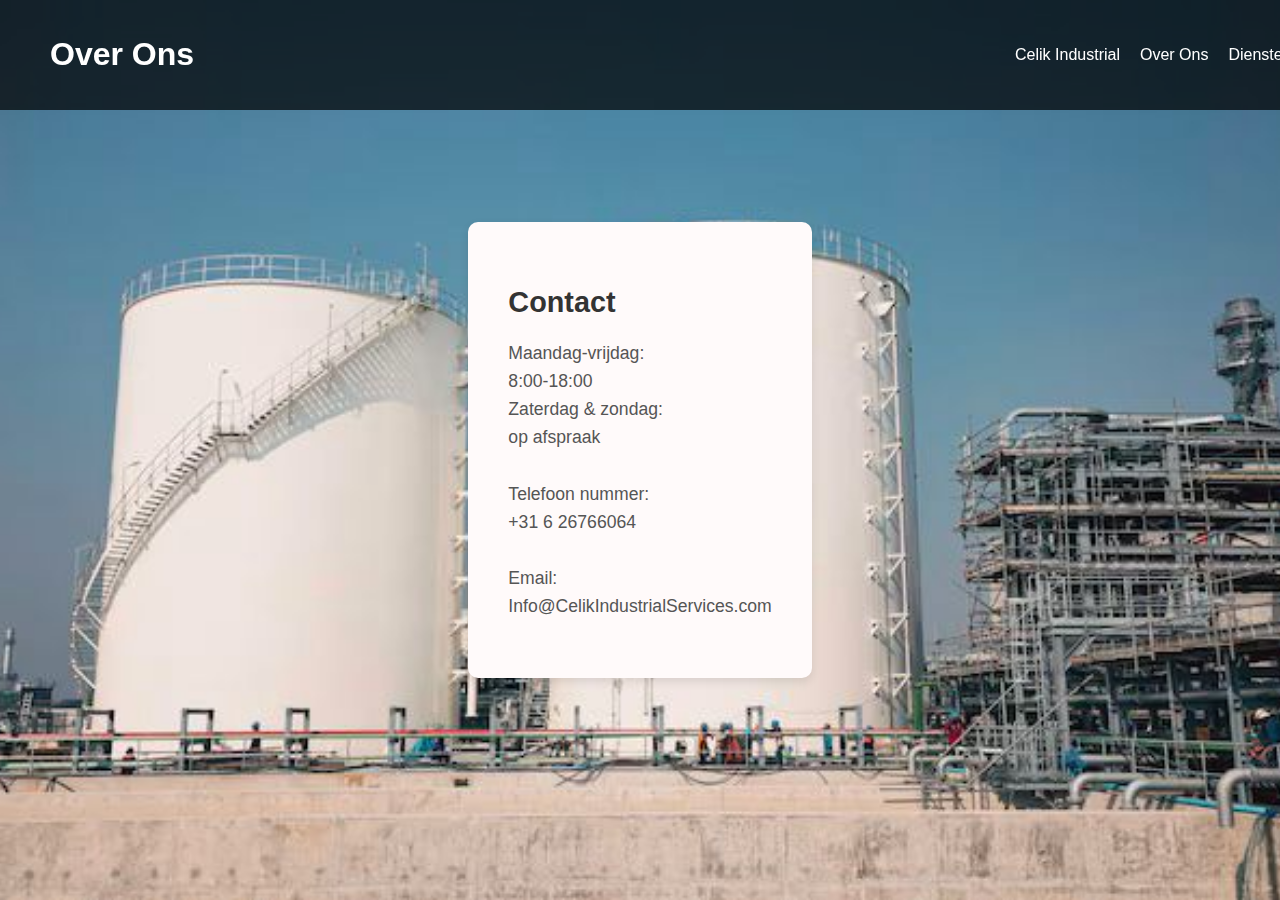
==== Contact.html @ 32d875dd "aanpassing" ====
<!DOCTYPE html>
<html lang="nl">
<head>
    <meta charset="UTF-8">
    <meta name="viewport" content="width=device-width, initial-scale=1.0">
    <title>Celikindustrialservices.com</title>
    <link rel="stylesheet" href="opmaak1.css">
</head>
<body>
    <header>
        <h1>Over Ons</h1>
        <nav>
            <ul>
                <li><a href="Index.html">Celik Industrial</a></li>
                <li><a href="Over Ons.html">Over Ons</a></li>
                <li><a href="Diensten.html">Diensten</a></li>
            </ul>
        </nav>
    </header>

    <!-- Wie zijn wij sectie -->
    <section class="section-2">
        <div class="content">
            <h2>Contact</h2>
            <p>
               Maandag-vrijdag: 
               <br>
                8:00-18:00
               <br>
               Zaterdag & zondag:
               <br>
                op afspraak
               <br>
               <br>

               Telefoon nummer:
               <br>
               +31 6 26766064
               <br>
               <br>

               Email:
               <br>
               Info@CelikIndustrialServices.com
            </p>
        </div>
    </section>
</body>
</html>
---- opmaak1.css ----
/* Algemene stijlen */
body {
    margin: 0;
    font-family: Arial, sans-serif;
    background: url('foto/foto2.jpeg') no-repeat center center fixed;
    background-size: cover;
    color: white; /* Zorgt ervoor dat de tekst goed zichtbaar is */
    height: 100vh;
    display: flex;
    justify-content: center;
    align-items: center;
    flex-direction: column;
}

/* Header */
header {
    position: fixed;
    top: 0;
    left: 0;
    width: 97%;
    background: rgba(0, 0, 0, 0.7);
    padding: 15px 50px;
    display: flex;
    justify-content: space-between;
    align-items: center;
    color: white;
    z-index: 1000;
}

nav ul {
    list-style: none;
    display: flex;
    padding: 0;
    margin: 0;
}

nav ul li {
    margin-left: 20px;
}

nav ul li a {
    color: white;
    text-decoration: none;
}

/* Sectie: Contact */
.section-2 {
    display: flex;
    justify-content: center;
    align-items: center;
    min-height: 80vh;
    width: 97%;
    padding: 20px;
}

.section-2 .content {
    background: snow;
    padding: 40px;
    border-radius: 10px;
    box-shadow: 0px 4px 10px rgba(0, 0, 0, 0.1);
    max-width: 600px;
    text-align: left;
}

.section-2 h2 {
    font-size: 1.8rem;
    color: #333;
    margin-bottom: 20px;
}

.section-2 p {
    font-size: 1.1rem;
    color: #555;
    line-height: 1.6;
}
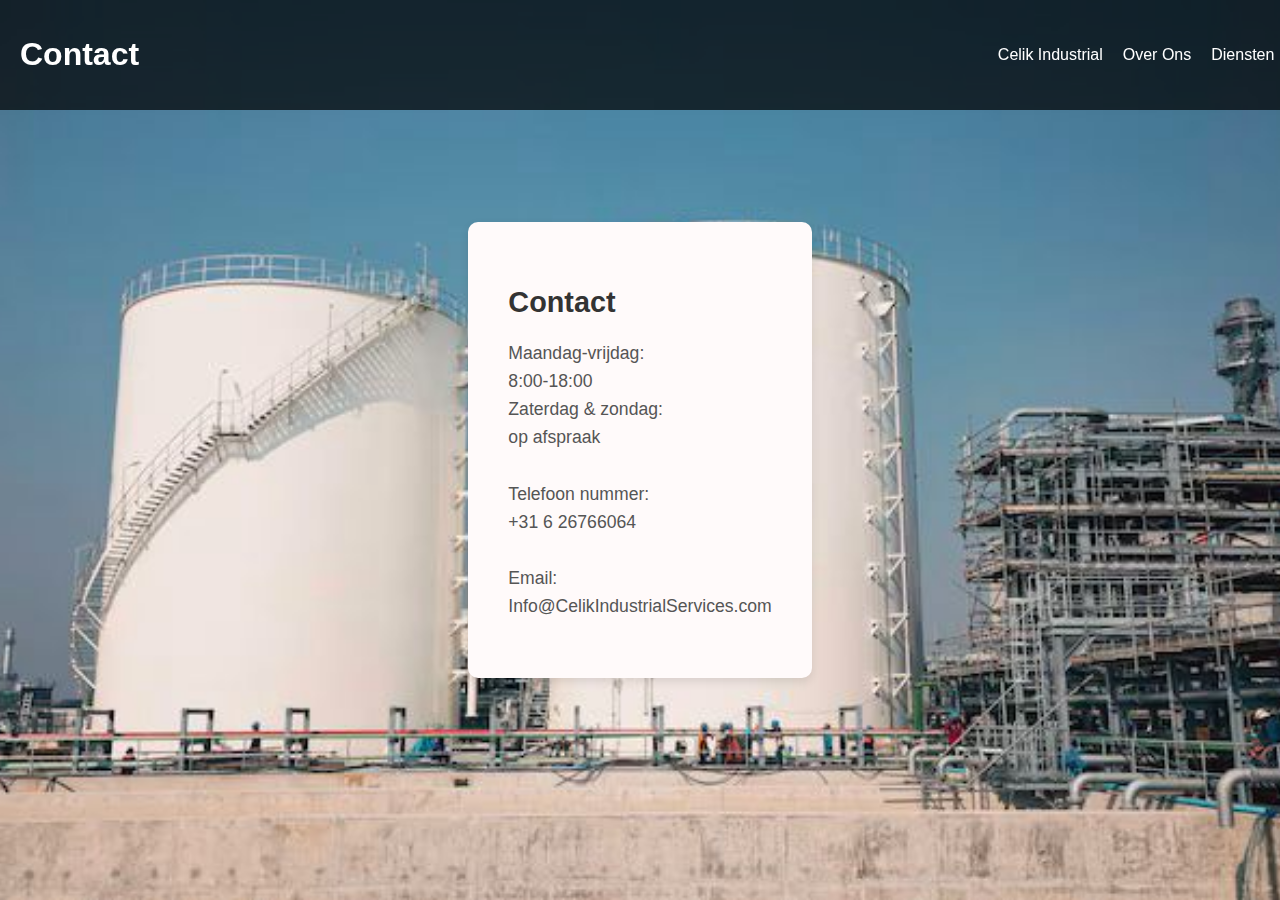
==== commit ea4b8680: "." ====
--- a/Contact.html
+++ b/Contact.html
@@ -8,7 +8,7 @@
 </head>
 <body>
     <header>
-        <h1>Over Ons</h1>
+        <h1>Contact</h1>
         <nav>
             <ul>
                 <li><a href="Index.html">Celik Industrial</a></li>
--- a/opmaak1.css
+++ b/opmaak1.css
@@ -4,12 +4,13 @@
     font-family: Arial, sans-serif;
     background: url('foto/foto2.jpeg') no-repeat center center fixed;
     background-size: cover;
-    color: white; /* Zorgt ervoor dat de tekst goed zichtbaar is */
+    color: white;
     height: 100vh;
     display: flex;
     justify-content: center;
     align-items: center;
     flex-direction: column;
+    text-align: center;
 }
 
 /* Header */
@@ -17,9 +18,9 @@
     position: fixed;
     top: 0;
     left: 0;
-    width: 97%;
+    width: 98%;
     background: rgba(0, 0, 0, 0.7);
-    padding: 15px 50px;
+    padding: 15px 20px;
     display: flex;
     justify-content: space-between;
     align-items: center;
@@ -43,13 +44,13 @@
     text-decoration: none;
 }
 
-/* Sectie: Contact */
+/* Contact sectie */
 .section-2 {
     display: flex;
     justify-content: center;
     align-items: center;
     min-height: 80vh;
-    width: 97%;
+    width: 90%;
     padding: 20px;
 }
 
@@ -73,3 +74,30 @@
     color: #555;
     line-height: 1.6;
 }
+
+/* Responsieve stijlen */
+@media (max-width: 768px) {
+    header {
+        flex-direction: column;
+        text-align: center;
+    }
+    
+    nav ul {
+        flex-direction: column;
+        padding-top: 10px;
+    }
+    
+    nav ul li {
+        margin: 10px 0;
+    }
+    
+    .section-2 {
+        flex-direction: column;
+        text-align: center;
+    }
+    
+    .section-2 .content {
+        width: 90%;
+        padding: 20px;
+    }
+}
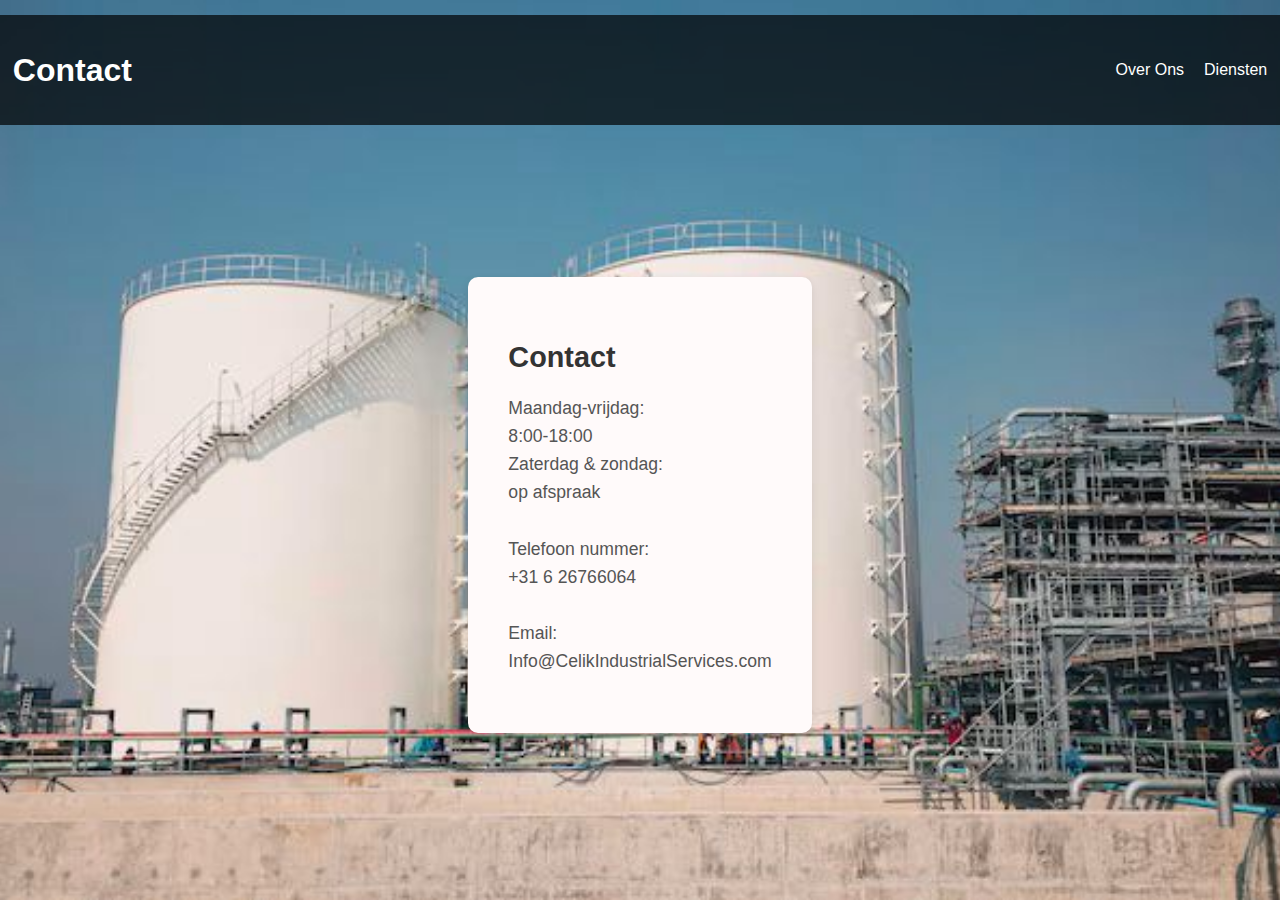
==== commit 79527779: "." ====
--- a/Contact.html
+++ b/Contact.html
@@ -11,7 +11,6 @@
         <h1>Contact</h1>
         <nav>
             <ul>
-                <li><a href="Index.html">Celik Industrial</a></li>
                 <li><a href="Over Ons.html">Over Ons</a></li>
                 <li><a href="Diensten.html">Diensten</a></li>
             </ul>
--- a/opmaak1.css
+++ b/opmaak1.css
@@ -24,6 +24,7 @@
     display: flex;
     justify-content: space-between;
     align-items: center;
+    position: relative; /* Verwijdert fixed positioning */
     color: white;
     z-index: 1000;
 }
@@ -78,26 +79,19 @@
 /* Responsieve stijlen */
 @media (max-width: 768px) {
     header {
-        flex-direction: column;
-        text-align: center;
+        padding: 10px;
     }
-    
+
+    header h1 {
+        font-size: 1.2rem;
+    }
+
     nav ul {
-        flex-direction: column;
-        padding-top: 10px;
+        gap: 5px; /* Maak ruimte tussen de links kleiner */
     }
-    
-    nav ul li {
-        margin: 10px 0;
+
+    nav ul li a {
+        font-size: 0.9rem;
+        padding: 6px 10px; /* Maak de knoppen kleiner */
     }
-    
-    .section-2 {
-        flex-direction: column;
-        text-align: center;
-    }
-    
-    .section-2 .content {
-        width: 90%;
-        padding: 20px;
-    }
-}
+}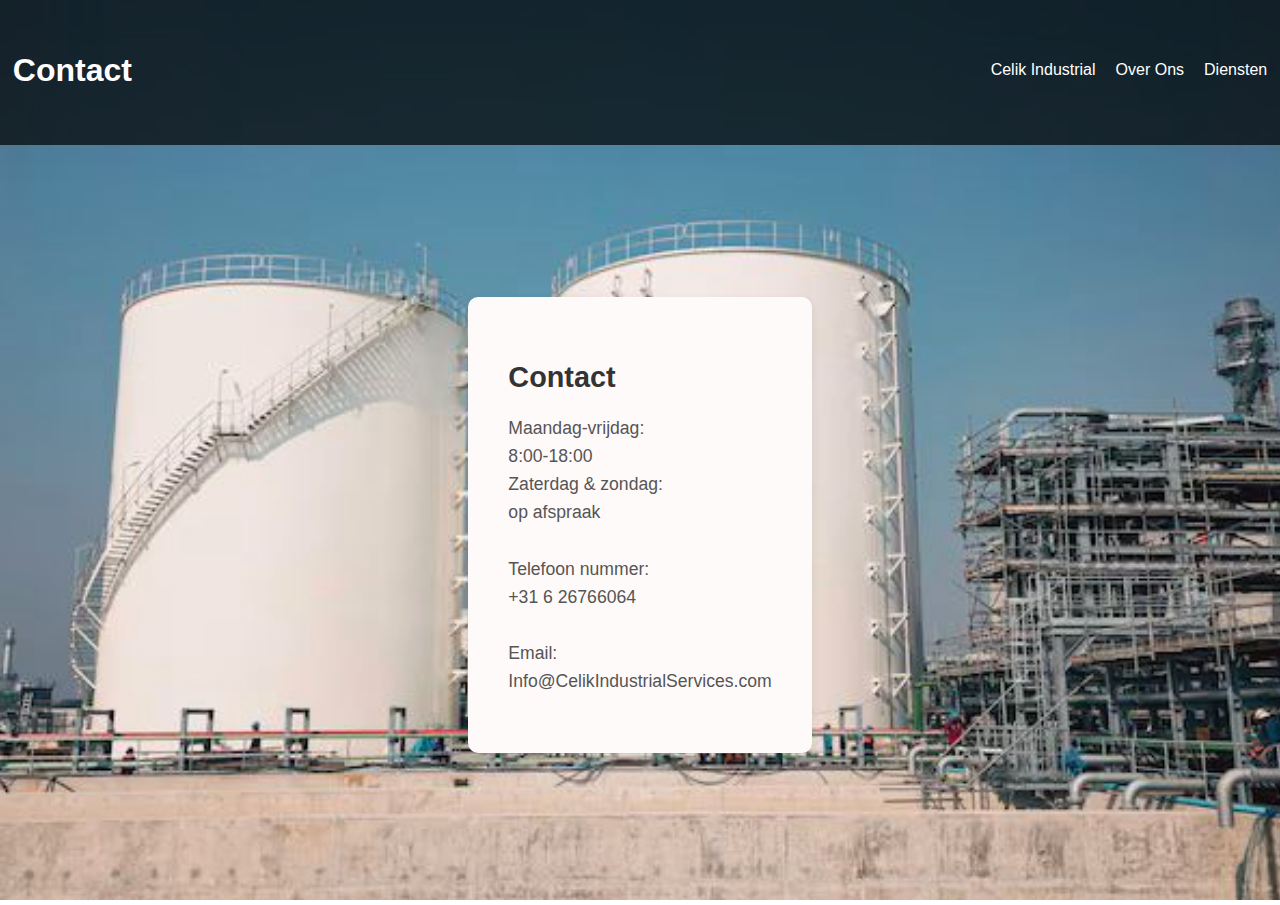
==== commit 6b62170a: "." ====
--- a/Contact.html
+++ b/Contact.html
@@ -11,6 +11,7 @@
         <h1>Contact</h1>
         <nav>
             <ul>
+                <li><a href="index.html">Celik Industrial</a></li>
                 <li><a href="Over Ons.html">Over Ons</a></li>
                 <li><a href="Diensten.html">Diensten</a></li>
             </ul>
--- a/opmaak1.css
+++ b/opmaak1.css
@@ -20,7 +20,7 @@
     left: 0;
     width: 98%;
     background: rgba(0, 0, 0, 0.7);
-    padding: 15px 20px;
+    padding: 35px 19px;
     display: flex;
     justify-content: space-between;
     align-items: center;
